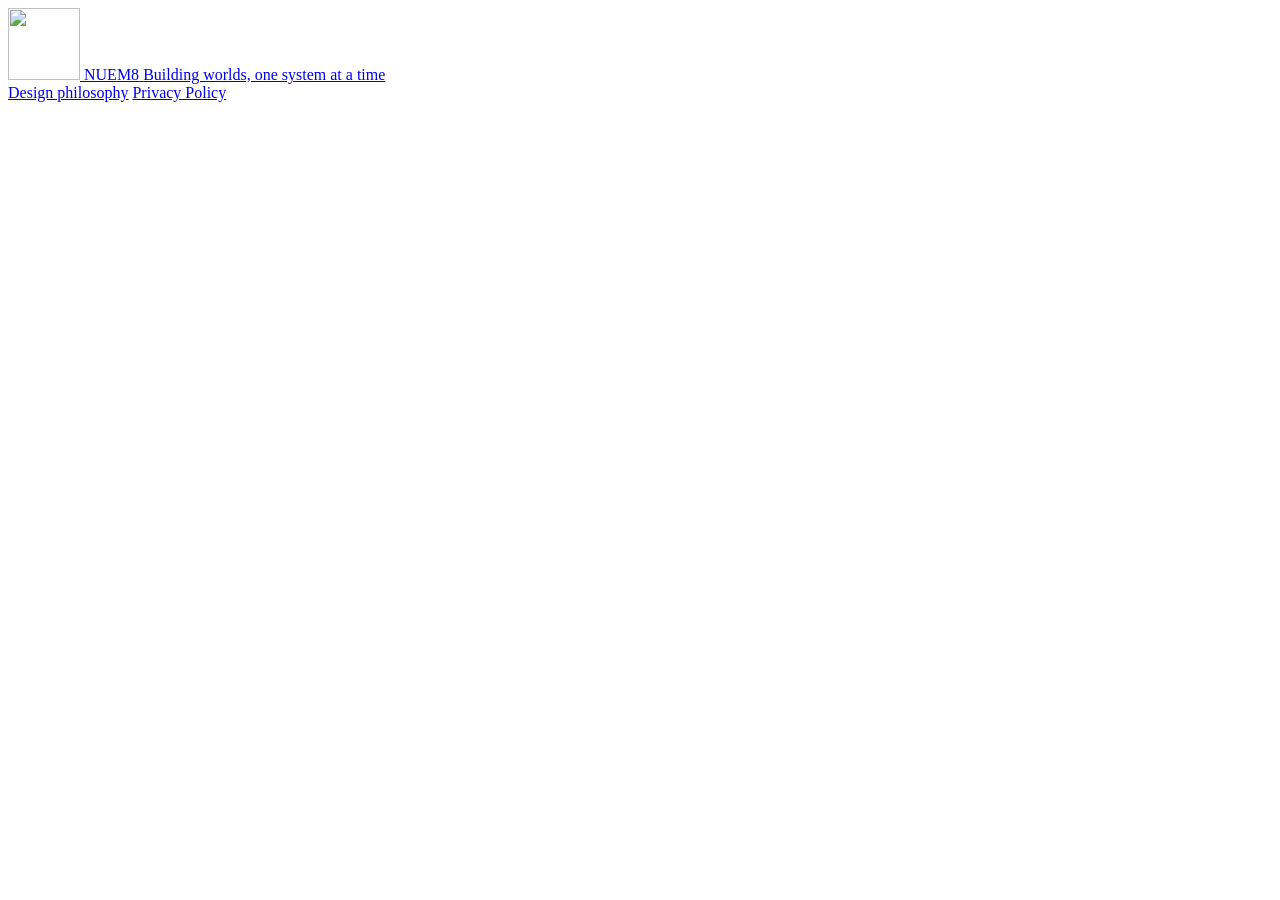
==== web/index.html @ a5309ca8 "Added links for legal lang" ====
<!DOCTYPE html>
<html lang="en">
<head>
  <meta charset="utf-8">
  <meta name="viewport" content="width=device-width, initial-scale=1">
  <meta name="referrer" content="no-referrer">
  <meta name="robots" content="noindex">
  <title>NueM8 ChronoLock</title>
  <link rel="stylesheet" href="/app.css">
</head>
<body>
  <header class="brand">
    <a href="https://nuem8.com/" target="_blank" rel="noreferrer noopener">
      <img src="/logo.png" alt="" width="72" height="72">
      <span class="brand-copy">
        <span class="brand-name"><span class="brand-nue">NUE</span><span class="brand-m8">M8</span></span>
        <span class="brand-tagline">Building worlds, one system at a time</span>
      </span>
    </a>
  </header>
  <main id="app"></main>
  <footer class="legal">
    <nav aria-label="NueM8">
      <a href="https://nuem8.com/philosophy" target="_blank" rel="noreferrer noopener">Design philosophy</a>
      <a href="https://nuem8.com/privacy" target="_blank" rel="noreferrer noopener">Privacy Policy</a>
    </nav>
  </footer>
  <noscript>
    <p>ChronoLock encrypts the secret in this browser. Turn on JavaScript to use it. The server cannot decrypt a secret.</p>
  </noscript>
  <script src="/app.js"></script>
</body>
</html>
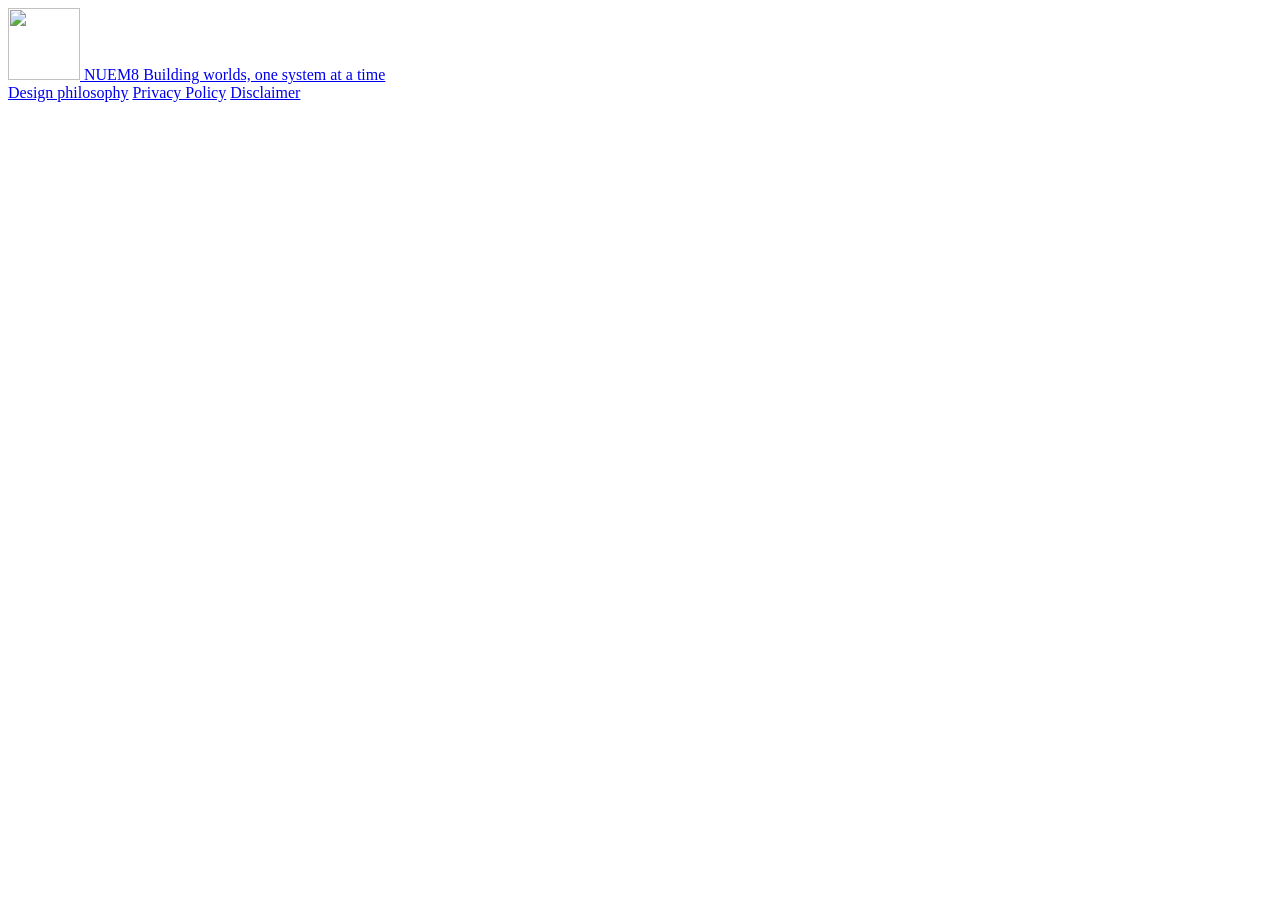
==== commit 954c84fb: "Updated legal language" ====
--- a/web/index.html
+++ b/web/index.html
@@ -23,6 +23,7 @@
     <nav aria-label="NueM8">
       <a href="https://nuem8.com/philosophy" target="_blank" rel="noreferrer noopener">Design philosophy</a>
       <a href="https://nuem8.com/privacy" target="_blank" rel="noreferrer noopener">Privacy Policy</a>
+      <a href="https://nuem8.com/disclaimer" target="_blank" rel="noreferrer noopener">Disclaimer</a>
     </nav>
   </footer>
   <noscript>
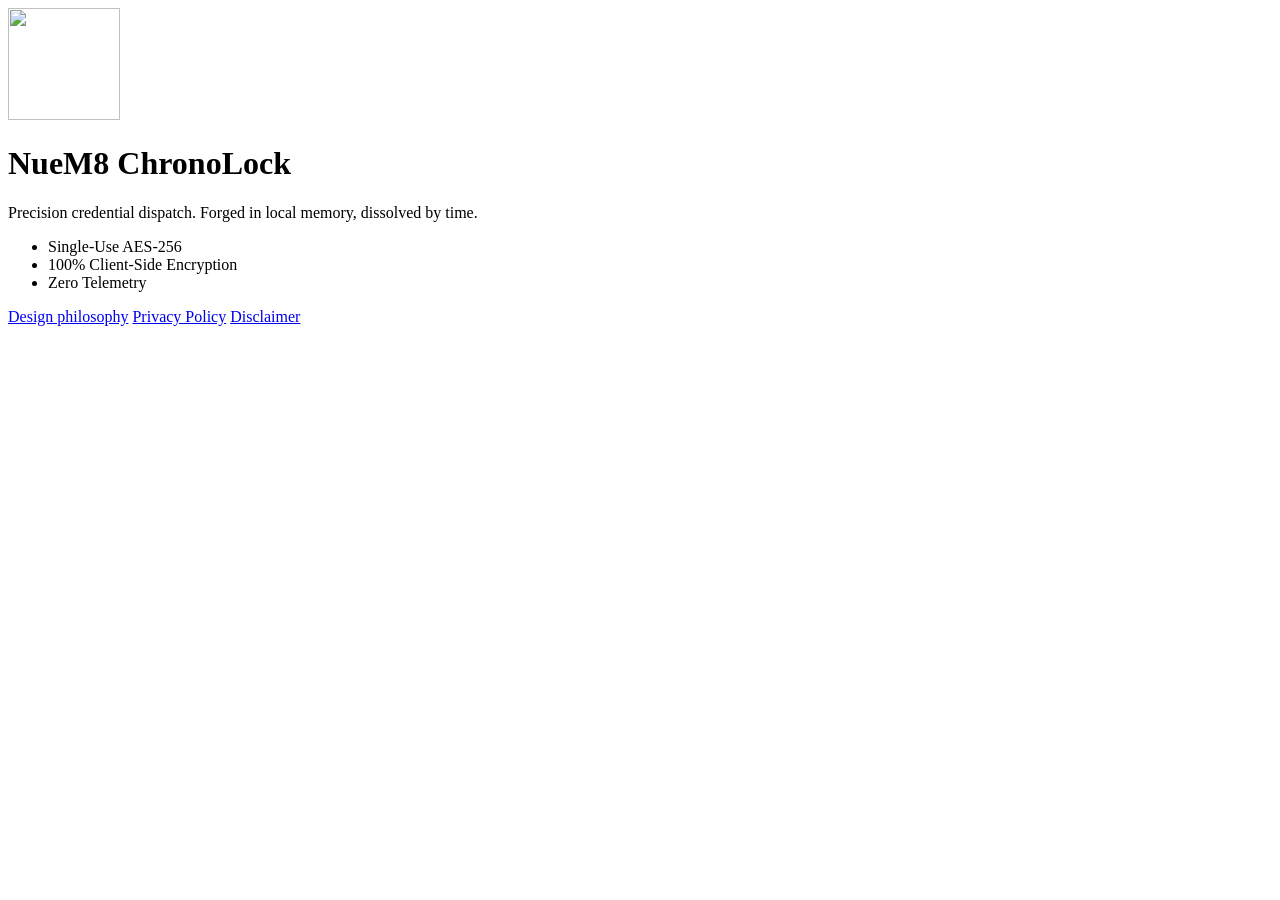
==== commit 733f0206: "Updated logo" ====
--- a/web/index.html
+++ b/web/index.html
@@ -9,15 +9,18 @@
   <link rel="stylesheet" href="/app.css">
 </head>
 <body>
-  <header class="brand">
-    <a href="https://nuem8.com/" target="_blank" rel="noreferrer noopener">
-      <img src="/logo.png" alt="" width="72" height="72">
-      <span class="brand-copy">
-        <span class="brand-name"><span class="brand-nue">NUE</span><span class="brand-m8">M8</span></span>
-        <span class="brand-tagline">Building worlds, one system at a time</span>
-      </span>
-    </a>
-  </header>
+  <div class="lockup">
+    <img src="/logo.png" alt="" width="112" height="112">
+    <div class="lockup-copy">
+      <h1>NueM8 ChronoLock</h1>
+      <p class="tagline">Precision credential dispatch. Forged in local memory, dissolved by time.</p>
+      <ul class="marks">
+        <li>Single-Use AES-256</li>
+        <li>100% Client-Side Encryption</li>
+        <li>Zero Telemetry</li>
+      </ul>
+    </div>
+  </div>
   <main id="app"></main>
   <footer class="legal">
     <nav aria-label="NueM8">
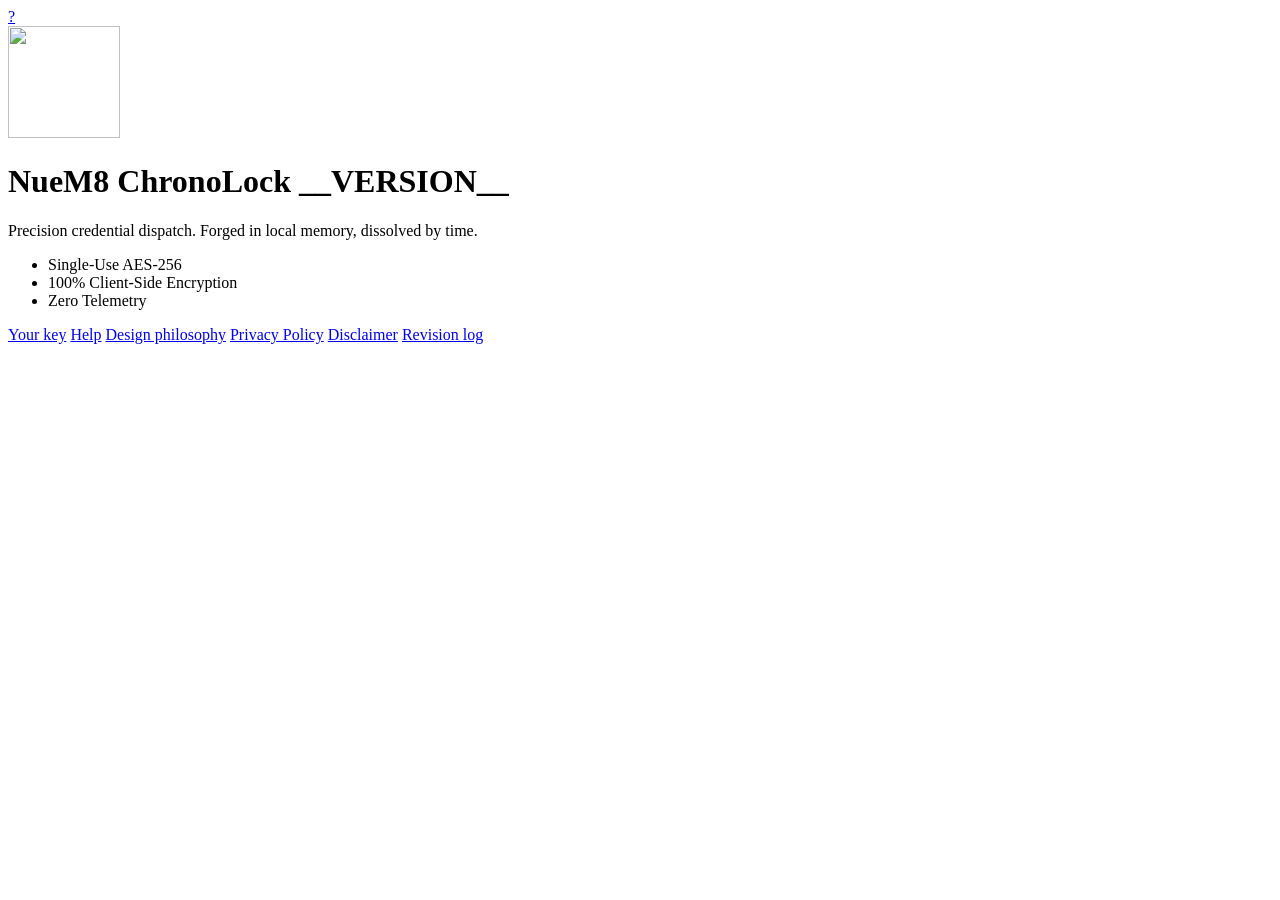
==== commit 34535254: "Version 1.1.0" ====
--- a/web/index.html
+++ b/web/index.html
@@ -1,18 +1,35 @@
+<!--
+  ChronoLock
+  Developed by Kevin Roper for NueM8.
+  Version 1.1.0
+  Free to use and test.
+  https://chronolock.nuem8.com/
+  Licensed under GPL-3.0-only. See LICENSE.
+-->
 <!DOCTYPE html>
 <html lang="en">
 <head>
   <meta charset="utf-8">
   <meta name="viewport" content="width=device-width, initial-scale=1">
   <meta name="referrer" content="no-referrer">
-  <meta name="robots" content="noindex">
-  <title>NueM8 ChronoLock</title>
+  <title>NueM8 ChronoLock | A secret link that expires</title>
+  <meta name="description" content="Send a password or API key in a link that dies after one reveal or a set time. Encrypted in the browser. ChronoLock stores only the ciphertext. No account. No telemetry.">
+  <link rel="canonical" href="https://chronolock.nuem8.com/">
+    <meta name="robots" content="index, follow">
+    <meta name="chronolock" content="__LOCK__">
+  <meta property="og:type" content="website">
+  <meta property="og:title" content="NueM8 ChronoLock">
+  <meta property="og:description" content="Precision credential dispatch. A secret link that dies. Encrypted in the browser, with no account and no telemetry.">
+  <meta property="og:url" content="https://chronolock.nuem8.com/">
+  <meta property="og:image" content="https://chronolock.nuem8.com/logo.png">
   <link rel="stylesheet" href="/app.css">
 </head>
 <body>
+  <a class="help-mark" href="/help" aria-label="Help">?</a>
   <div class="lockup">
     <img src="/logo.png" alt="" width="112" height="112">
     <div class="lockup-copy">
-      <h1>NueM8 ChronoLock</h1>
+      <h1>NueM8 ChronoLock <span class="version">__VERSION__</span></h1>
       <p class="tagline">Precision credential dispatch. Forged in local memory, dissolved by time.</p>
       <ul class="marks">
         <li>Single-Use AES-256</li>
@@ -24,9 +41,12 @@
   <main id="app"></main>
   <footer class="legal">
     <nav aria-label="NueM8">
+      <a href="/key">Your key</a>
+      <a href="/help">Help</a>
       <a href="https://nuem8.com/philosophy" target="_blank" rel="noreferrer noopener">Design philosophy</a>
       <a href="https://nuem8.com/privacy" target="_blank" rel="noreferrer noopener">Privacy Policy</a>
       <a href="https://nuem8.com/disclaimer" target="_blank" rel="noreferrer noopener">Disclaimer</a>
+      <a href="/revisions">Revision log</a>
     </nav>
   </footer>
   <noscript>
